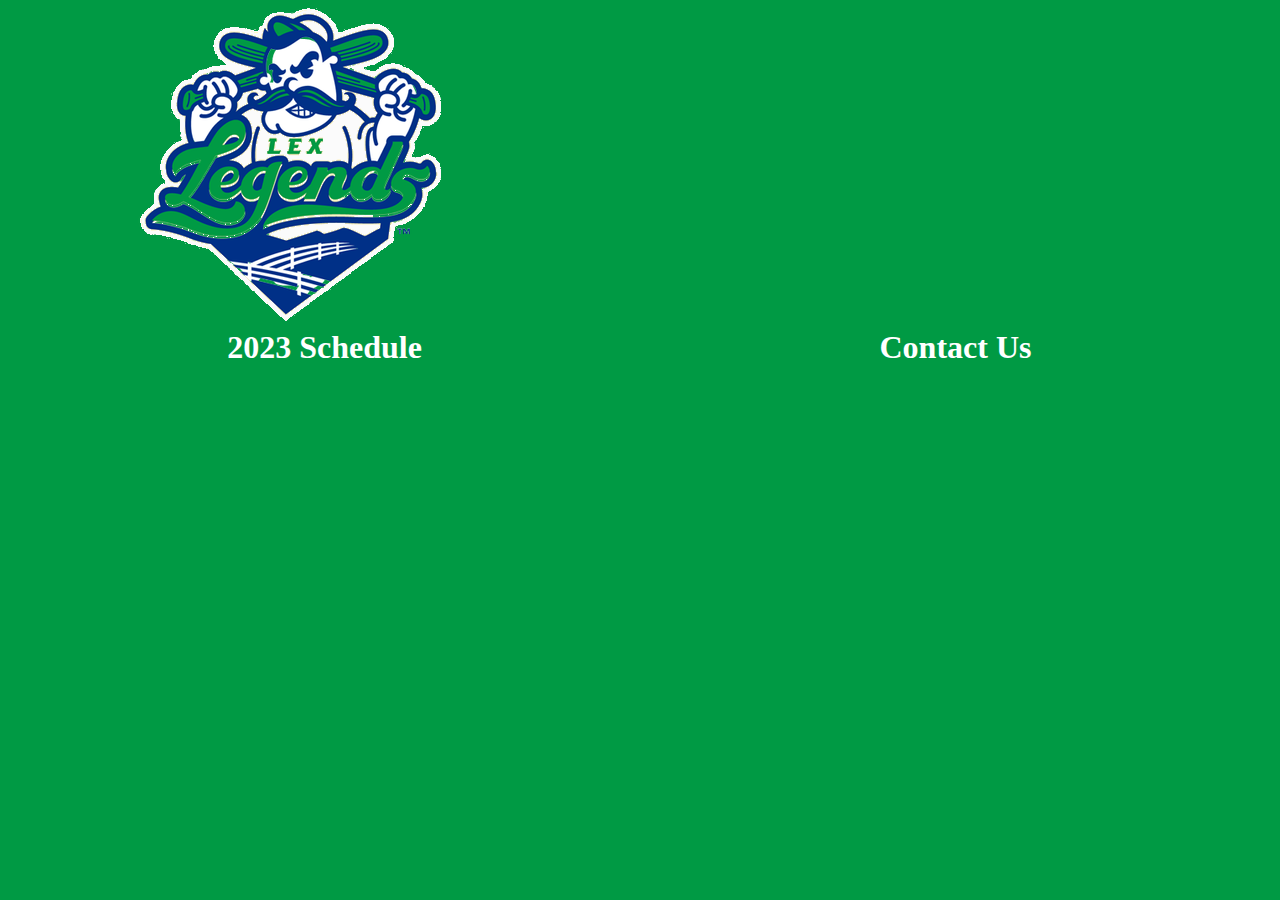
==== schedule.html @ 4d0d7c46 "Create schedule.html" ====
<!DOCTYPE html>
<html>
<head>
  <link rel="stylesheet" href="css\styles.css">
  <title>2023 Lexington Legends</title>
</head>
<body>

  <div class="pseudoHeader">
    <img class="logo" src="images\BigLCrossed.png">
    <div class="bottomText">
      <table>
        <tr>
          <td class="leftLink">
            <a>2023 Schedule</a>
          </td>
          <td class="rightLink">
            <a>Contact Us</a>
          </td>
        </tr>
      </table>
    </div>
  </div>
  <div class="centered">
  </div>

</body>
</html>
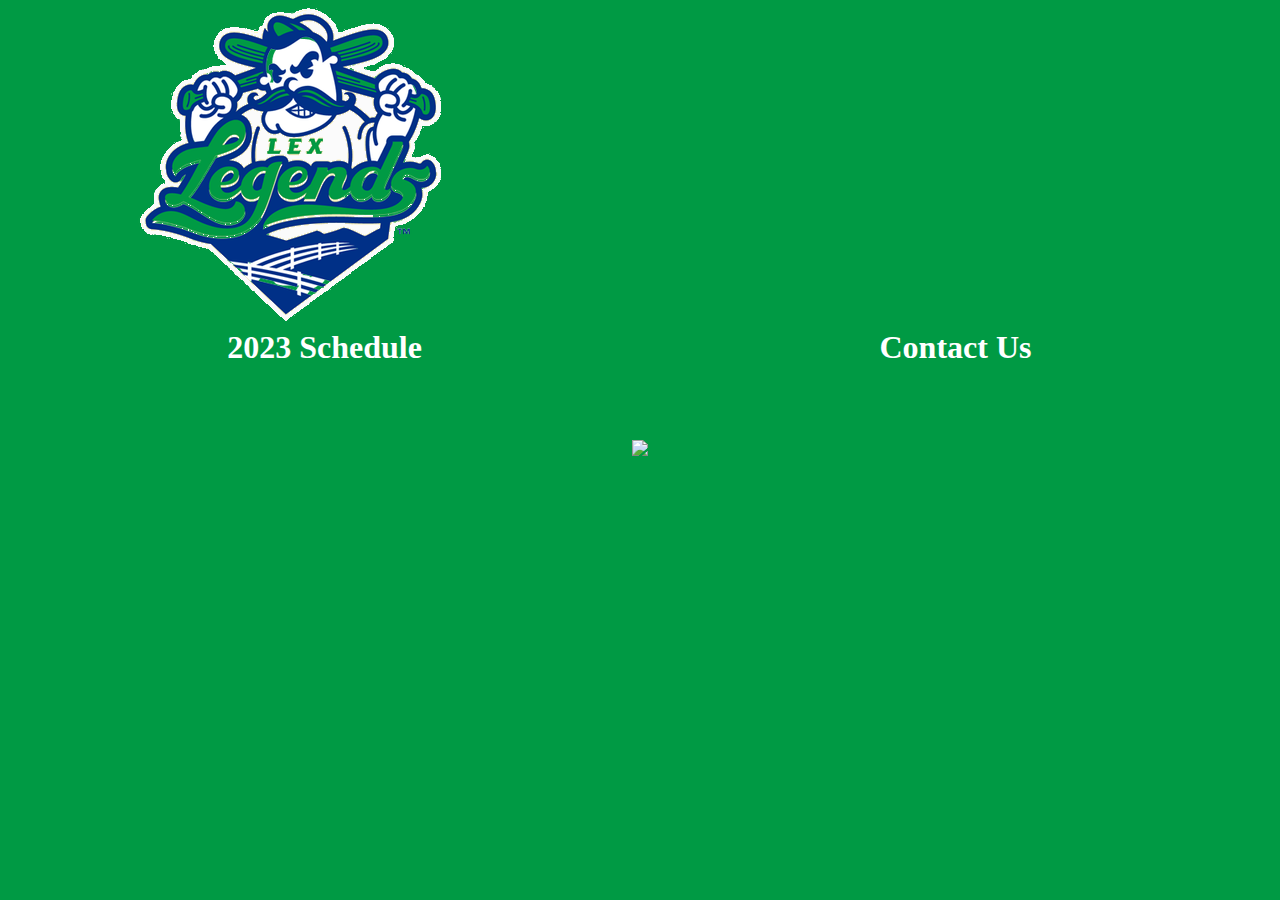
==== commit 35f8f8e2: "Update schedule.html" ====
--- a/schedule.html
+++ b/schedule.html
@@ -22,6 +22,7 @@
     </div>
   </div>
   <div class="centered">
+    <img class="schedule" src="images\Legends2023Schedule - Full.png">
   </div>
 
 </body>
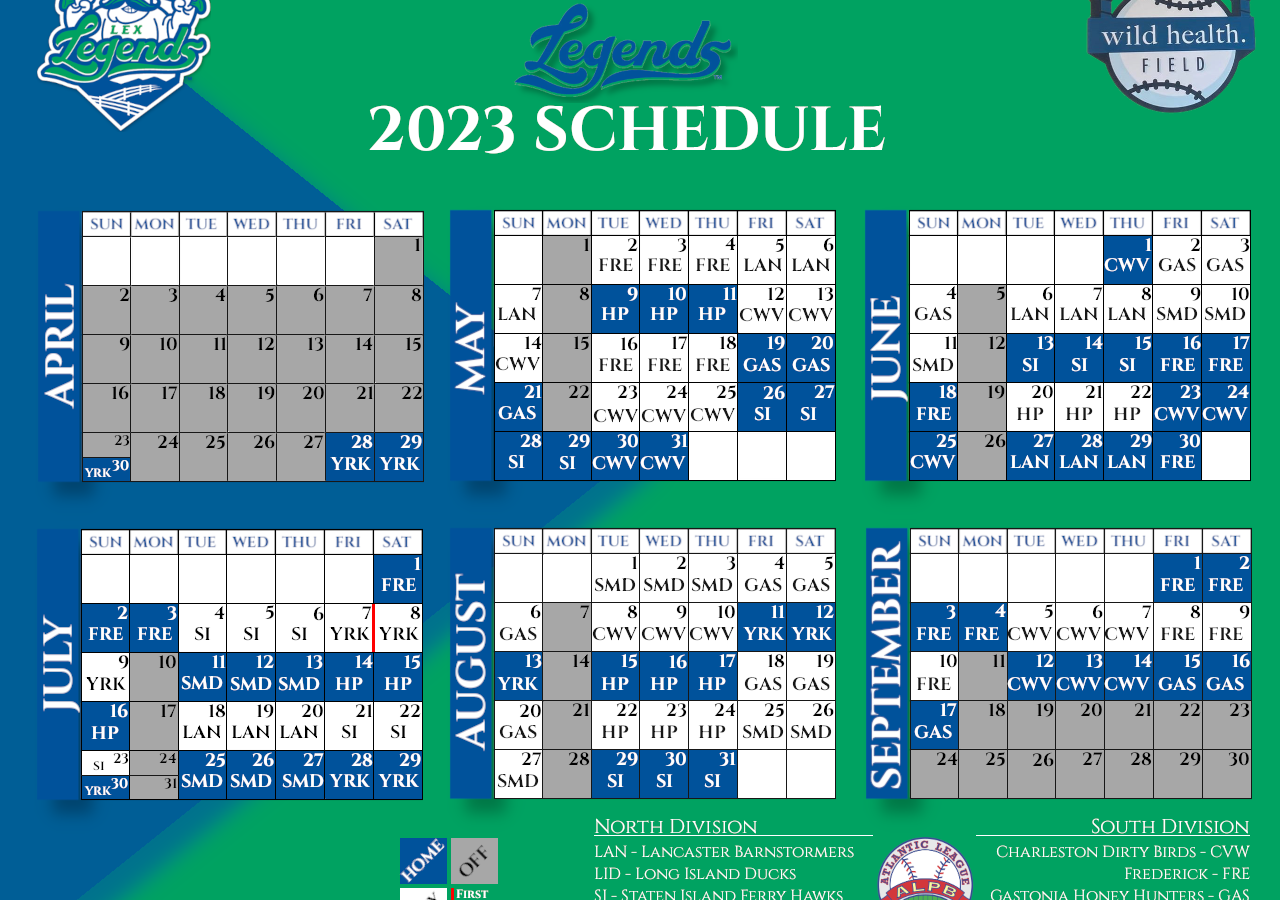
==== commit 818f082d: "Update schedule.html" ====
--- a/schedule.html
+++ b/schedule.html
@@ -5,22 +5,7 @@
   <title>2023 Lexington Legends</title>
 </head>
 <body>
-
-  <div class="pseudoHeader">
-    <img class="logo" src="images\BigLCrossed.png">
-    <div class="bottomText">
-      <table>
-        <tr>
-          <td class="leftLink">
-            <a>2023 Schedule</a>
-          </td>
-          <td class="rightLink">
-            <a>Contact Us</a>
-          </td>
-        </tr>
-      </table>
-    </div>
-  </div>
+  
   <div class="centered">
     <img class="schedule" src="images\Legends2023Schedule - Full.png">
   </div>
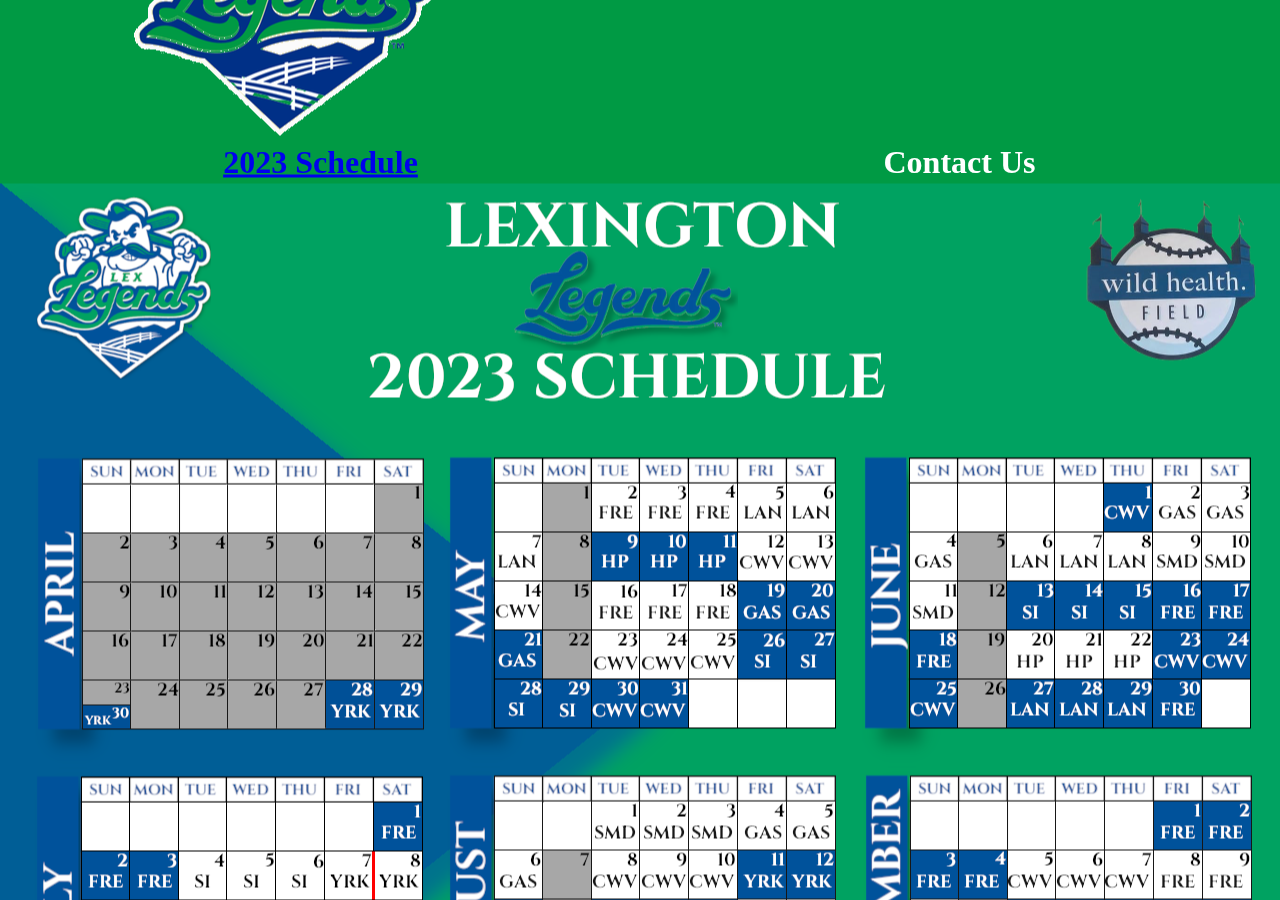
==== commit 15c739d4: "Update schedule.html" ====
--- a/schedule.html
+++ b/schedule.html
@@ -5,9 +5,28 @@
   <title>2023 Lexington Legends</title>
 </head>
 <body>
+
   
   <div class="centered">
-    <img class="schedule" src="images\Legends2023Schedule - Full.png">
+    <div>
+      <p class="topText">2023 Lexington Legends...<br />Coming soon</p>
+    </div>
+    <img class="logo" src="images\BigLCrossed.png">
+    <div class="bottomText">
+      <table>
+        <tr>
+          <td class="leftLink">
+            <a href="schedule.html">2023 Schedule</a>
+          </td>
+          <td class="rightLink">
+            <a>Contact Us</a>
+          </td>
+        </tr>
+      </table>
+      <div>
+        <img class="schedule" src="images\Legends2023Schedule - Full.png">
+      </div>
+    </div>
   </div>
 
 </body>
